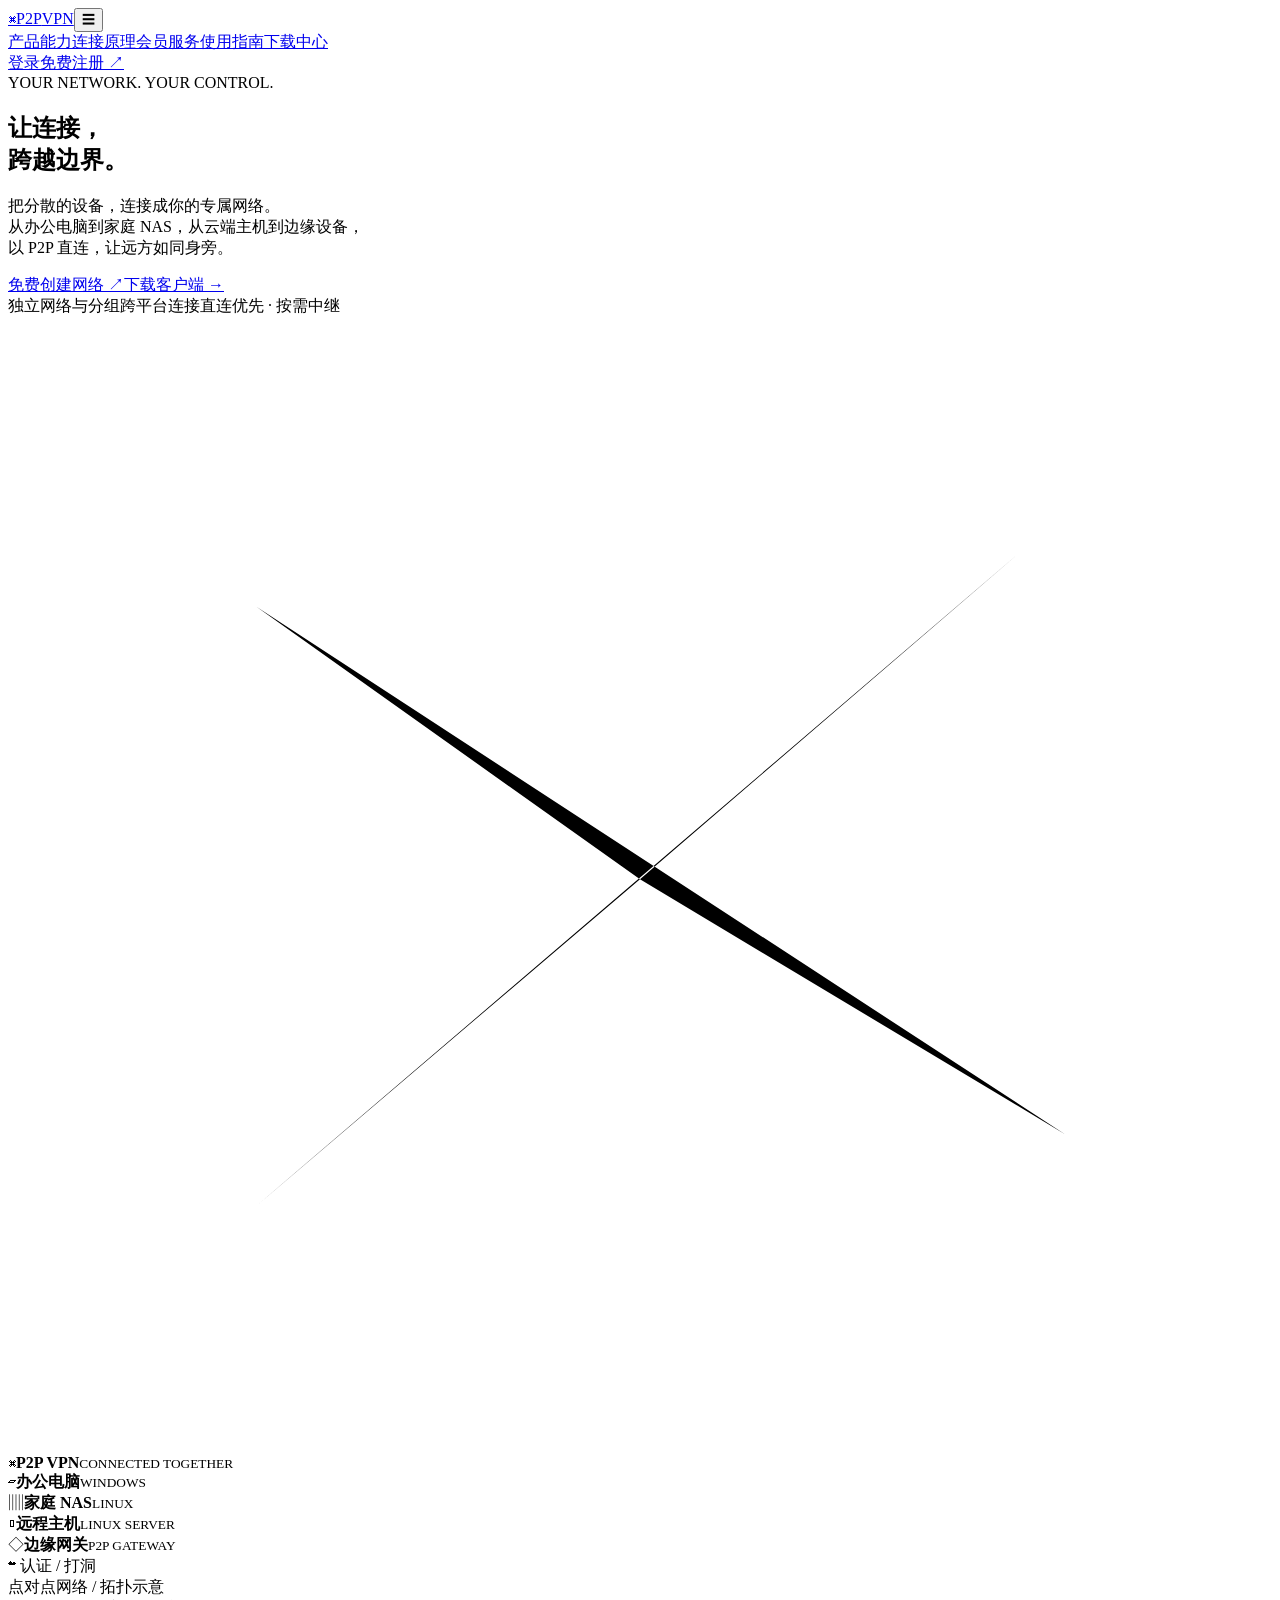
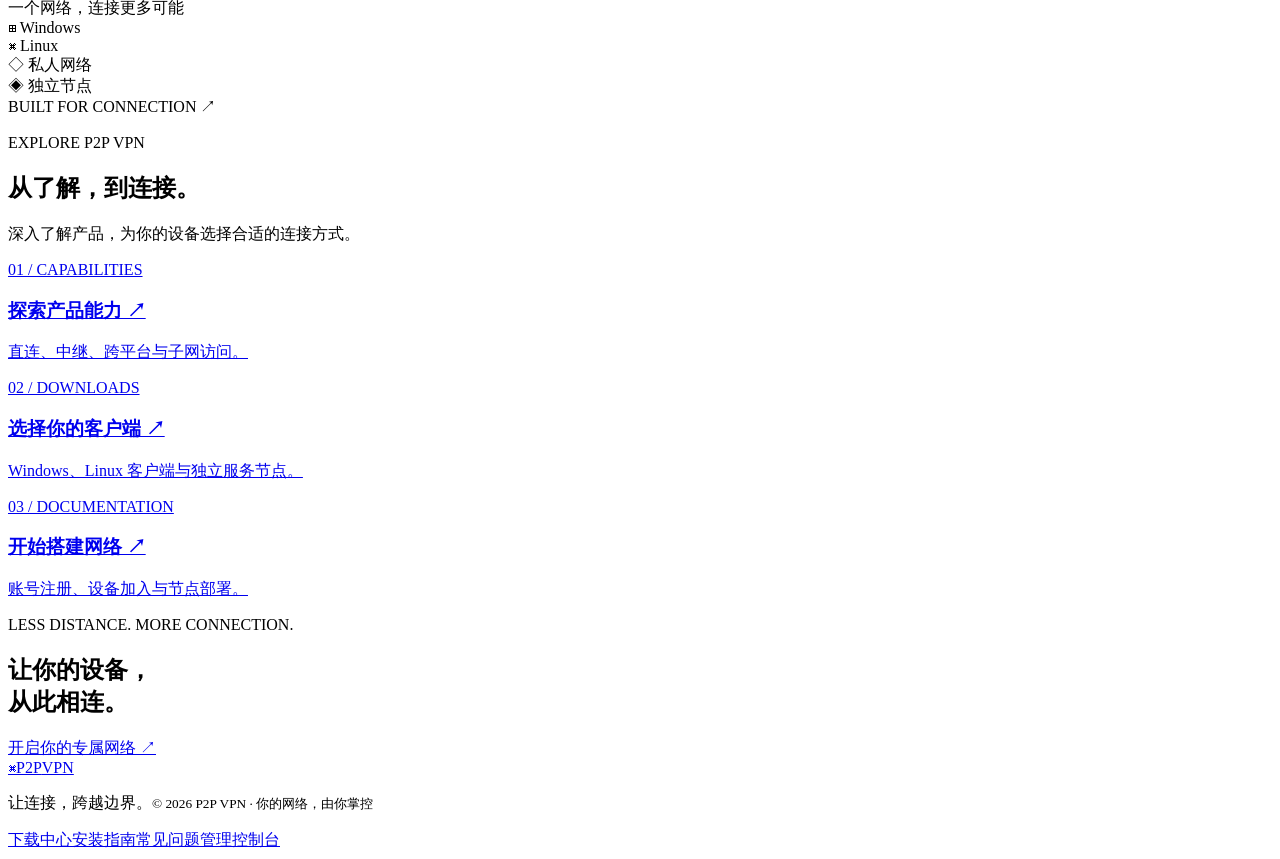
==== src/ControlPlane/wwwroot/index.html @ 5317d964 "feat: publish standalone P2P VPN platform and illustrated WeChat article" ====
<!doctype html><html lang="zh-CN"><head><meta charset="utf-8"><meta name="viewport" content="width=device-width,initial-scale=1"><meta name="theme-color" content="#080c12"><meta name="description" content="P2P VPN 私人网络。注册创建网络、管理分组与设备，优先直连，高级会员可使用独立中继。"><title>让连接，跨越边界 · P2P VPN</title><link rel="icon" href="/favicon.svg" type="image/svg+xml"><link rel="stylesheet" href="/site.css"><link rel="stylesheet" href="/portal.css"><script src="/site.js" defer></script></head><body><header class="site-header"><a class="brand" href="/" aria-label="P2P VPN 首页"><span class="logo">⌘</span>P2P<span class="light">VPN</span></a><button class="menu-toggle" aria-label="展开导航" aria-expanded="false">☰</button><nav aria-label="主导航"><a href="/features">产品能力</a><a href="/network">连接原理</a><a href="/pricing">会员服务</a><a href="/guide">使用指南</a><a href="/downloads">下载中心</a></nav><div class="nav-account"><a class="login-link" href="/login">登录</a><a class="button primary small" data-account-link href="/register">免费注册 <span>↗</span></a></div></header><main><section class="hero wrap"><div class="hero-copy"><div class="eyebrow"><i></i> YOUR NETWORK. YOUR CONTROL.</div><h1>让连接，<br>跨越<span class="gradient">边界。</span></h1><p class="hero-description">把分散的设备，连接成你的专属网络。<br>从办公电脑到家庭 NAS，从云端主机到边缘设备，<br>以 P2P 直连，让远方如同身旁。</p><div class="actions"><a class="button primary" href="/register">免费创建网络 <span>↗</span></a><a class="button secondary" href="/downloads">下载客户端 <span>→</span></a></div><div class="hero-notes"><span>独立网络与分组</span><span>跨平台连接</span><span>直连优先 · 按需中继</span></div></div>
<div class="network-art" aria-label="P2P 网络拓扑示意图"><div class="art-grid"></div><div class="orbit orbit-a"></div><div class="orbit orbit-b"></div><svg class="connections" viewBox="0 0 580 520" aria-hidden="true"><path d="M290 258L114 133M290 258L469 104M290 258L485 375M290 258L115 407M290 258L291 55"/><path class="flow" d="M114 133L290 258L485 375M469 104L290 258L115 407"/></svg><div class="core"><span class="core-icon">⌘</span><strong>P2P VPN</strong><small>CONNECTED TOGETHER</small></div><div class="node node-a"><span>▱</span><b>办公电脑</b><small>WINDOWS</small><i></i></div><div class="node node-b"><span>▥</span><b>家庭 NAS</b><small>LINUX</small><i></i></div><div class="node node-c"><span>▯</span><b>远程主机</b><small>LINUX SERVER</small><i></i></div><div class="node node-d"><span>◇</span><b>边缘网关</b><small>P2P GATEWAY</small><i></i></div><div class="cloud-node">☁ <span>认证 / 打洞</span></div><div class="art-label"><span class="live-dot"></span> 点对点网络 <span class="muted">/ 拓扑示意</span></div></div></section><div class="platform-strip wrap"><span>一个网络，连接更多可能</span><div>⊞ Windows</div><div>⌘ Linux</div><div>◇ 私人网络</div><div>◈ 独立节点</div><span class="strip-end">BUILT FOR CONNECTION ↗</span></div>
<section class="section wrap"><div class="section-heading"><div><p class="eyebrow">EXPLORE P2P VPN</p><h2>从了解，到连接。</h2></div><p>深入了解产品，为你的设备选择合适的连接方式。</p></div><div class="scenario-grid"><a class="route-card" href="/features"><span class="eyebrow">01 / CAPABILITIES</span><h3>探索产品能力 ↗</h3><p>直连、中继、跨平台与子网访问。</p></a><a class="route-card" href="/downloads"><span class="eyebrow">02 / DOWNLOADS</span><h3>选择你的客户端 ↗</h3><p>Windows、Linux 客户端与独立服务节点。</p></a><a class="route-card" href="/guide"><span class="eyebrow">03 / DOCUMENTATION</span><h3>开始搭建网络 ↗</h3><p>账号注册、设备加入与节点部署。</p></a></div></section><section class="closing wrap"><p class="eyebrow">LESS DISTANCE. MORE CONNECTION.</p><h2>让你的设备，<br>从此<span class="gradient">相连。</span></h2><a class="button primary" href="/register">开启你的专属网络 <span>↗</span></a><div class="closing-orbit"></div></section></main><footer class="wrap"><a class="brand" href="/"><span class="logo">⌘</span>P2P<span class="light">VPN</span></a><p>让连接，跨越边界。<small>© 2026 P2P VPN · 你的网络，由你掌控</small></p><div><a href="/downloads">下载中心</a><a href="/guide">安装指南</a><a href="/faq">常见问题</a><a href="/login">管理控制台</a></div></footer><div id="toast" class="toast" role="status" hidden></div></body></html>
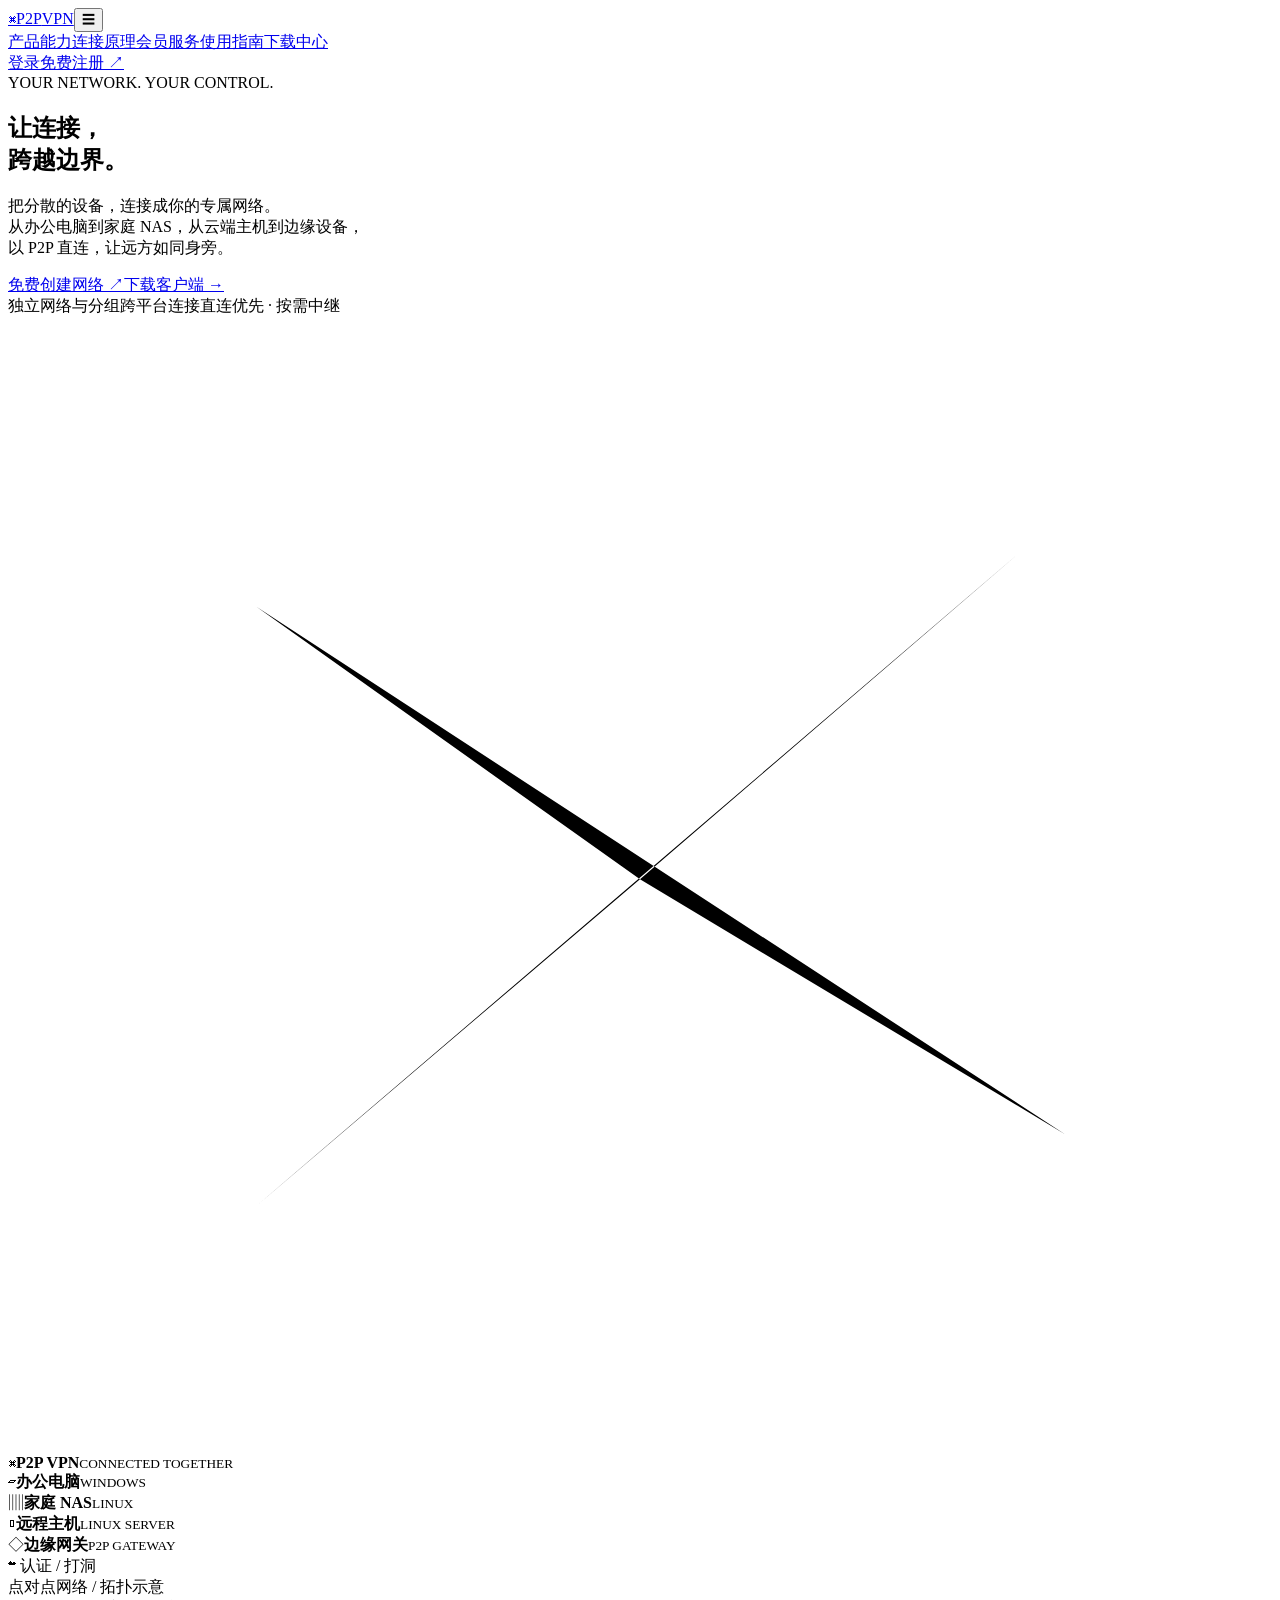
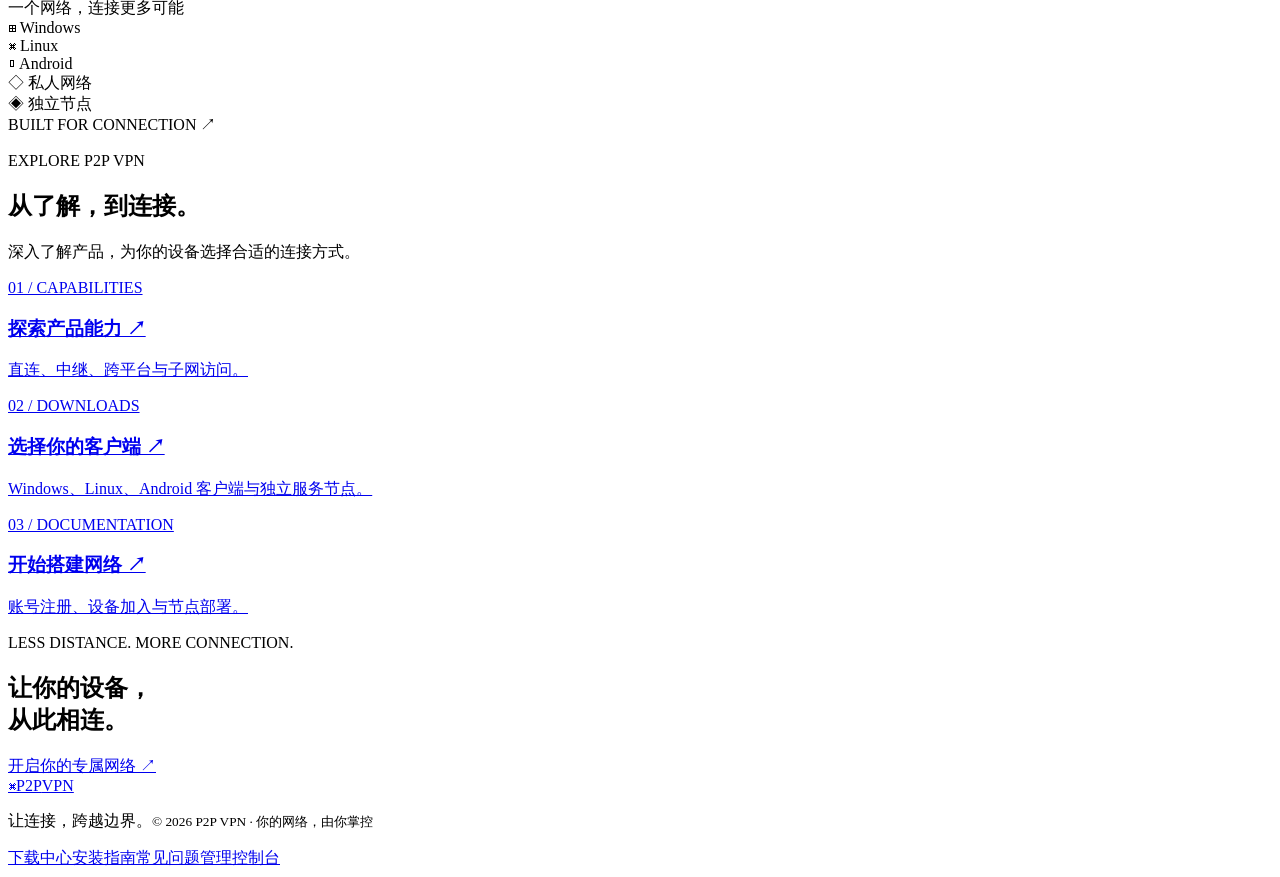
==== commit ccd08642: "feat(android): port VPN client with device enrollment and signed release pipeline" ====
--- a/src/ControlPlane/wwwroot/index.html
+++ b/src/ControlPlane/wwwroot/index.html
@@ -1,3 +1,3 @@
 <!doctype html><html lang="zh-CN"><head><meta charset="utf-8"><meta name="viewport" content="width=device-width,initial-scale=1"><meta name="theme-color" content="#080c12"><meta name="description" content="P2P VPN 私人网络。注册创建网络、管理分组与设备，优先直连，高级会员可使用独立中继。"><title>让连接，跨越边界 · P2P VPN</title><link rel="icon" href="/favicon.svg" type="image/svg+xml"><link rel="stylesheet" href="/site.css"><link rel="stylesheet" href="/portal.css"><script src="/site.js" defer></script></head><body><header class="site-header"><a class="brand" href="/" aria-label="P2P VPN 首页"><span class="logo">⌘</span>P2P<span class="light">VPN</span></a><button class="menu-toggle" aria-label="展开导航" aria-expanded="false">☰</button><nav aria-label="主导航"><a href="/features">产品能力</a><a href="/network">连接原理</a><a href="/pricing">会员服务</a><a href="/guide">使用指南</a><a href="/downloads">下载中心</a></nav><div class="nav-account"><a class="login-link" href="/login">登录</a><a class="button primary small" data-account-link href="/register">免费注册 <span>↗</span></a></div></header><main><section class="hero wrap"><div class="hero-copy"><div class="eyebrow"><i></i> YOUR NETWORK. YOUR CONTROL.</div><h1>让连接，<br>跨越<span class="gradient">边界。</span></h1><p class="hero-description">把分散的设备，连接成你的专属网络。<br>从办公电脑到家庭 NAS，从云端主机到边缘设备，<br>以 P2P 直连，让远方如同身旁。</p><div class="actions"><a class="button primary" href="/register">免费创建网络 <span>↗</span></a><a class="button secondary" href="/downloads">下载客户端 <span>→</span></a></div><div class="hero-notes"><span>独立网络与分组</span><span>跨平台连接</span><span>直连优先 · 按需中继</span></div></div>
-<div class="network-art" aria-label="P2P 网络拓扑示意图"><div class="art-grid"></div><div class="orbit orbit-a"></div><div class="orbit orbit-b"></div><svg class="connections" viewBox="0 0 580 520" aria-hidden="true"><path d="M290 258L114 133M290 258L469 104M290 258L485 375M290 258L115 407M290 258L291 55"/><path class="flow" d="M114 133L290 258L485 375M469 104L290 258L115 407"/></svg><div class="core"><span class="core-icon">⌘</span><strong>P2P VPN</strong><small>CONNECTED TOGETHER</small></div><div class="node node-a"><span>▱</span><b>办公电脑</b><small>WINDOWS</small><i></i></div><div class="node node-b"><span>▥</span><b>家庭 NAS</b><small>LINUX</small><i></i></div><div class="node node-c"><span>▯</span><b>远程主机</b><small>LINUX SERVER</small><i></i></div><div class="node node-d"><span>◇</span><b>边缘网关</b><small>P2P GATEWAY</small><i></i></div><div class="cloud-node">☁ <span>认证 / 打洞</span></div><div class="art-label"><span class="live-dot"></span> 点对点网络 <span class="muted">/ 拓扑示意</span></div></div></section><div class="platform-strip wrap"><span>一个网络，连接更多可能</span><div>⊞ Windows</div><div>⌘ Linux</div><div>◇ 私人网络</div><div>◈ 独立节点</div><span class="strip-end">BUILT FOR CONNECTION ↗</span></div>
-<section class="section wrap"><div class="section-heading"><div><p class="eyebrow">EXPLORE P2P VPN</p><h2>从了解，到连接。</h2></div><p>深入了解产品，为你的设备选择合适的连接方式。</p></div><div class="scenario-grid"><a class="route-card" href="/features"><span class="eyebrow">01 / CAPABILITIES</span><h3>探索产品能力 ↗</h3><p>直连、中继、跨平台与子网访问。</p></a><a class="route-card" href="/downloads"><span class="eyebrow">02 / DOWNLOADS</span><h3>选择你的客户端 ↗</h3><p>Windows、Linux 客户端与独立服务节点。</p></a><a class="route-card" href="/guide"><span class="eyebrow">03 / DOCUMENTATION</span><h3>开始搭建网络 ↗</h3><p>账号注册、设备加入与节点部署。</p></a></div></section><section class="closing wrap"><p class="eyebrow">LESS DISTANCE. MORE CONNECTION.</p><h2>让你的设备，<br>从此<span class="gradient">相连。</span></h2><a class="button primary" href="/register">开启你的专属网络 <span>↗</span></a><div class="closing-orbit"></div></section></main><footer class="wrap"><a class="brand" href="/"><span class="logo">⌘</span>P2P<span class="light">VPN</span></a><p>让连接，跨越边界。<small>© 2026 P2P VPN · 你的网络，由你掌控</small></p><div><a href="/downloads">下载中心</a><a href="/guide">安装指南</a><a href="/faq">常见问题</a><a href="/login">管理控制台</a></div></footer><div id="toast" class="toast" role="status" hidden></div></body></html>+<div class="network-art" aria-label="P2P 网络拓扑示意图"><div class="art-grid"></div><div class="orbit orbit-a"></div><div class="orbit orbit-b"></div><svg class="connections" viewBox="0 0 580 520" aria-hidden="true"><path d="M290 258L114 133M290 258L469 104M290 258L485 375M290 258L115 407M290 258L291 55"/><path class="flow" d="M114 133L290 258L485 375M469 104L290 258L115 407"/></svg><div class="core"><span class="core-icon">⌘</span><strong>P2P VPN</strong><small>CONNECTED TOGETHER</small></div><div class="node node-a"><span>▱</span><b>办公电脑</b><small>WINDOWS</small><i></i></div><div class="node node-b"><span>▥</span><b>家庭 NAS</b><small>LINUX</small><i></i></div><div class="node node-c"><span>▯</span><b>远程主机</b><small>LINUX SERVER</small><i></i></div><div class="node node-d"><span>◇</span><b>边缘网关</b><small>P2P GATEWAY</small><i></i></div><div class="cloud-node">☁ <span>认证 / 打洞</span></div><div class="art-label"><span class="live-dot"></span> 点对点网络 <span class="muted">/ 拓扑示意</span></div></div></section><div class="platform-strip wrap"><span>一个网络，连接更多可能</span><div>⊞ Windows</div><div>⌘ Linux</div><div>▯ Android</div><div>◇ 私人网络</div><div>◈ 独立节点</div><span class="strip-end">BUILT FOR CONNECTION ↗</span></div>
+<section class="section wrap"><div class="section-heading"><div><p class="eyebrow">EXPLORE P2P VPN</p><h2>从了解，到连接。</h2></div><p>深入了解产品，为你的设备选择合适的连接方式。</p></div><div class="scenario-grid"><a class="route-card" href="/features"><span class="eyebrow">01 / CAPABILITIES</span><h3>探索产品能力 ↗</h3><p>直连、中继、跨平台与子网访问。</p></a><a class="route-card" href="/downloads"><span class="eyebrow">02 / DOWNLOADS</span><h3>选择你的客户端 ↗</h3><p>Windows、Linux、Android 客户端与独立服务节点。</p></a><a class="route-card" href="/guide"><span class="eyebrow">03 / DOCUMENTATION</span><h3>开始搭建网络 ↗</h3><p>账号注册、设备加入与节点部署。</p></a></div></section><section class="closing wrap"><p class="eyebrow">LESS DISTANCE. MORE CONNECTION.</p><h2>让你的设备，<br>从此<span class="gradient">相连。</span></h2><a class="button primary" href="/register">开启你的专属网络 <span>↗</span></a><div class="closing-orbit"></div></section></main><footer class="wrap"><a class="brand" href="/"><span class="logo">⌘</span>P2P<span class="light">VPN</span></a><p>让连接，跨越边界。<small>© 2026 P2P VPN · 你的网络，由你掌控</small></p><div><a href="/downloads">下载中心</a><a href="/guide">安装指南</a><a href="/faq">常见问题</a><a href="/login">管理控制台</a></div></footer><div id="toast" class="toast" role="status" hidden></div></body></html>
